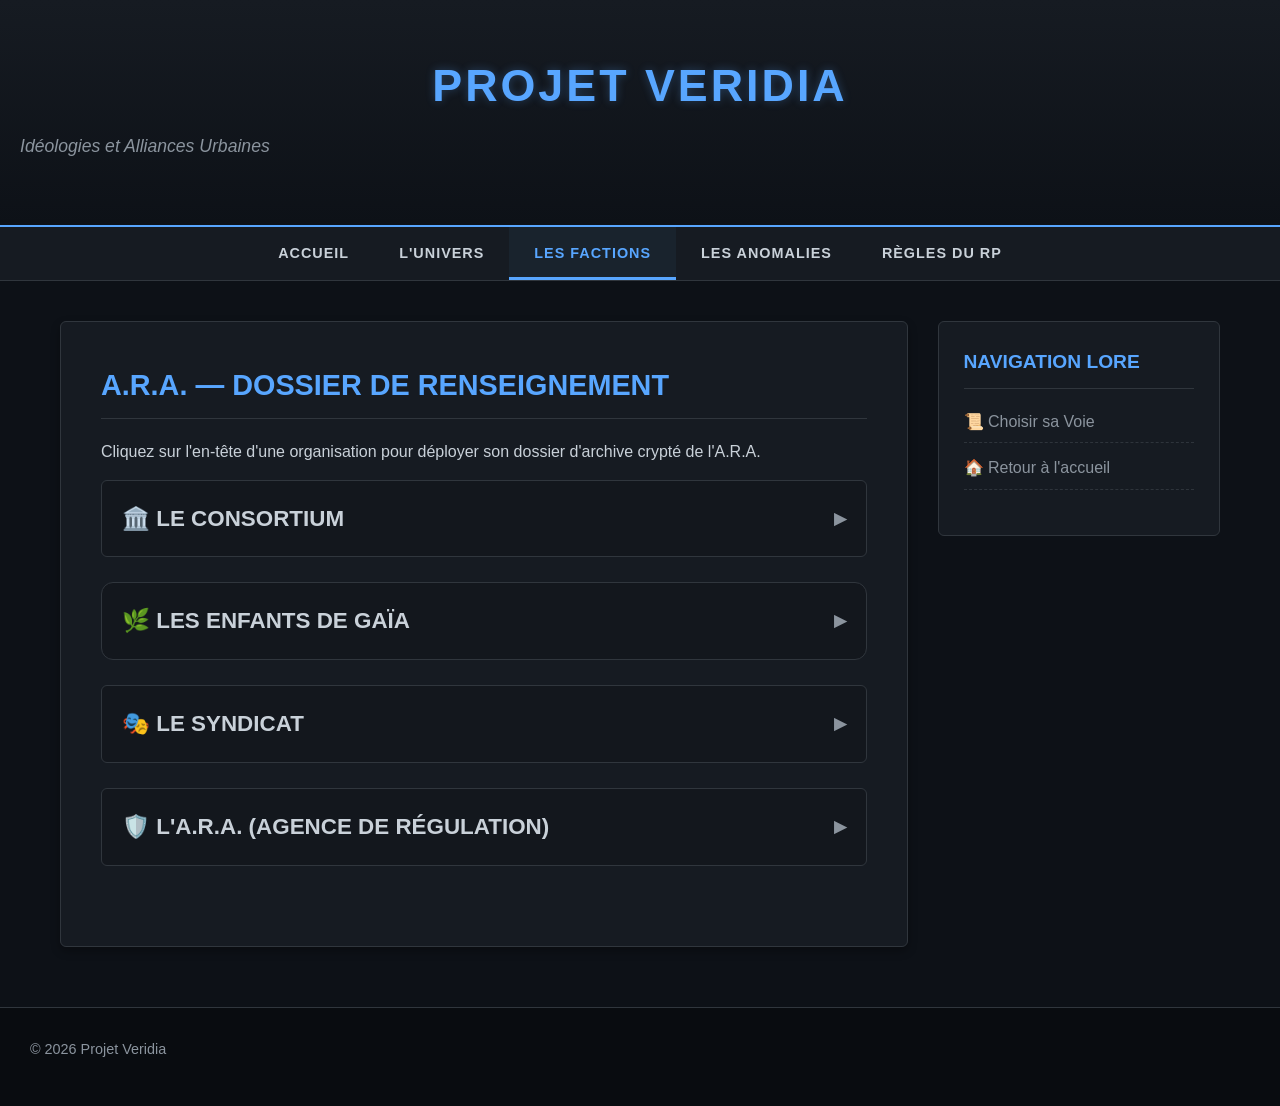
==== factions.html @ 171f5bc9 "Add files via upload" ====
<!DOCTYPE html>
<html lang="fr">
<head>
    <meta charset="UTF-8">
    <meta name="viewport" content="width=device-width, initial-scale=1.0">
    <title>Projet Veridia - Les Factions</title>
    <link rel="stylesheet" href="style.css">
    <style>
        /* --- Styles spécifiques pour les Volets Pliants (Accordéons) --- */
        .faction-accordion {
            margin-bottom: 25px;
            border: 1px solid var(--border-color);
            border-radius: 6px;
            overflow: hidden;
            background-color: rgba(0, 0, 0, 0.15);
            transition: border-color 0.3s ease, box-shadow 0.3s ease;
        }

        /* Façade / Partie visible avant clic */
        .faction-accordion summary {
            padding: 20px;
            font-size: 1.4rem;
            font-weight: bold;
            cursor: pointer;
            list-style: none; /* Cache la flèche par défaut de Windows/Chrome */
            display: flex;
            justify-content: space-between;
            align-items: center;
            user-select: none;
            transition: background-color 0.3s ease;
        }
        
        /* Flèche moderne personnalisée qui va tourner */
        .faction-accordion summary::after {
            content: '▶';
            font-size: 1rem;
            transition: transform 0.3s ease;
            color: var(--text-dim);
        }

        /* Comportement quand le volet est OUVERT */
        .faction-accordion[open] {
            border-color: var(--accent-blue);
        }
        .faction-accordion[open] summary::after {
            transform: rotate(90deg); /* La flèche tourne à 90 degrés */
            color: var(--accent-blue);
        }

        /* Contenu masqué qui se dévoile */
        .faction-content {
            padding: 25px;
            border-top: 1px solid var(--border-color);
            animation: fadeIn 0.4s ease-out;
        }

        @keyframes fadeIn {
            from { opacity: 0; transform: translateY(-5px); }
            to { opacity: 1; transform: translateY(0); }
        }

        /* --- Identités visuelles uniques pour chaque bloc --- */
        
        /* 1. Le Consortium (Style Électrique / Technologique) */
        .consortium-bloc[open] {
            border-color: #58a6ff;
            box-shadow: 0 0 15px rgba(88, 166, 255, 0.15);
        }
        .consortium-bloc summary:hover { background-color: rgba(88, 166, 255, 0.05); }

        /* 2. Les Enfants de Gaïa (Style Organique / Fluide) */
        .gaia-bloc { border-radius: 12px; } /* Angles plus doux */
        .gaia-bloc[open] {
            border-color: #2ea043;
            box-shadow: 0 0 15px rgba(46, 160, 67, 0.15);
        }
        .gaia-bloc summary:hover { background-color: rgba(46, 160, 67, 0.05); }
        .gaia-bloc[open] summary::after { color: #2ea043; }

        /* 3. Le Syndicat (Style Ombre / Tiroir) */
        .syndicat-bloc[open] {
            border-color: #ab7df6;
            box-shadow: 0 0 15px rgba(171, 125, 246, 0.15);
        }
        .syndicat-bloc summary:hover { background-color: rgba(171, 125, 246, 0.05); }
        .syndicat-bloc[open] summary::after { color: #ab7df6; }

        /* 4. L'A.R.A (Style Institutionnel / Neutre) */
        .ara-bloc[open] {
            border-color: #ffffff;
            box-shadow: 0 0 15px rgba(255, 255, 255, 0.1);
        }
        .ara-bloc summary:hover { background-color: rgba(255, 255, 255, 0.05); }
        .ara-bloc[open] summary::after { color: #ffffff; }

        /* Style des tableaux de statistiques */
        .lore-table {
            width: 100%;
            border-collapse: collapse;
            margin: 20px 0;
            background-color: rgba(0, 0, 0, 0.2);
        }
        .lore-table th, .lore-table td {
            padding: 10px 15px;
            border: 1px solid var(--border-color);
            text-align: left;
        }
        .lore-table th {
            background-color: rgba(255, 255, 255, 0.05);
        }

        /* Blocs de code classification */
        .classification-box {
            background-color: #0d1117;
            padding: 15px;
            border-left: 3px solid #ff7b72;
            font-family: monospace;
            margin-bottom: 20px;
            font-size: 0.9rem;
        }
    </style>
</head>
<body>
    <header>
        <h1>Projet Veridia</h1>
        <p>Idéologies et Alliances Urbaines</p>
    </header>

    <nav>
        <a href="index.html">Accueil</a>
        <a href="univers.html">L'Univers</a>
        <a href="factions.html" class="active">Les Factions</a>
        <a href="magie.html">Les Anomalies</a>
        <a href="regles.html">Règles du RP</a>
    </nav>

    <div class="container">
        <main>
            <section>
                <h2>A.R.A. — DOSSIER DE RENSEIGNEMENT</h2>
                <p>Cliquez sur l'en-tête d'une organisation pour déployer son dossier d'archive crypté de l'A.R.A.</p>
                
                <!-- ================= 🏛️ LE CONSORTIUM ================= -->
                <details class="faction-accordion consortium-bloc">
                    <summary>🏛️ LE CONSORTIUM</summary>
                    <div class="faction-content">
                        <div class="classification-box">
                            NIVEAU DE CLASSIFICATION : OMEGA<br><br>
                            ACCÈS RÉSERVÉ AU PERSONNEL AUTORISÉ<br>
                            Toute diffusion non autorisée est passible de poursuites.
                        </div>

                        <blockquote>
                            <strong>Désignation officielle :</strong> Consortium Technomajustique de Veridia<br>
                            <strong>Classification A.R.A. :</strong> Faction Institutionnelle<br>
                            <strong>Statut :</strong> Légal<br>
                            <strong>Niveau de menace :</strong> 🟠 Important<br>
                            <strong>Influence :</strong> ★★★★★
                        </blockquote>

                        <h3>📖 Présentation</h3>
                        <p>Le Consortium est la plus ancienne et la plus puissante organisation de Veridia. Bien avant la Grande Manifestation, plusieurs grandes entreprises, laboratoires privés, institutions financières et familles influentes étudiaient déjà les Anomalies dans le plus grand secret.</p>
                        <p>Lorsque les Flux se sont propagés à travers le monde, le Consortium n'a pas été surpris. Il était préparé. Aujourd'hui, il contrôle une grande partie des infrastructures technomagiques de la ville, finance la recherche sur les Anomalies et entretient des liens étroits avec l'A.R.A., les autorités municipales et de nombreuses entreprises privées.</p>
                        <p>Officiellement, son objectif est simple : <strong>« Comprendre. Réguler. Préserver. »</strong> Ses détracteurs affirment cependant qu'il cherche avant tout à monopoliser les connaissances liées aux Anomalies afin de conserver son influence économique et politique.</p>

                        <h3>🎯 Objectifs</h3>
                        <ul>
                            <li>Étudier les Anomalies.</li>
                            <li>Développer les technologies liées au mana.</li>
                            <li>Contrôler la prolifération des Éveillés.</li>
                            <li>Préserver l'ordre public.</li>
                            <li>Limiter les catastrophes liées aux Flux.</li>
                            <li>Breveter les découvertes scientifiques majeures.</li>
                        </ul>

                        <h3>⚖️ Position Officielle</h3>
                        <p>Le Consortium considère que les Anomalies représentent un progrès... à condition qu'elles soient encadrées. Selon lui : <em>« Une Anomalie sans contrôle est une catastrophe en attente. »</em> Ses membres estiment que la magie ne doit jamais échapper aux lois, aux institutions et aux progrès scientifiques.</p>

                        <h3>👥 Profils Recherchés</h3>
                        <p>🔬 Chercheurs | 🧪 Scientifiques | 💻 Ingénieurs | ⚖️ Juristes | 🏦 Dirigeants | 🛰️ Analystes | 🛡️ Agents de sécurité | 👨‍⚕️ Médecins. Toute personne possédant une expertise utile peut espérer intégrer ses rangs.</p>

                        <h3>🎖️ Privilèges RP</h3>
                        <ul>
                            <li>📚 Accès au <strong>Bestiaire Officiel de l'A.R.A.</strong></li>
                            <li>📂 Consultation de dossiers scientifiques confidentiels.</li>
                            <li>🧪 Participation à des recherches sur les Anomalies.</li>
                            <li>🏢 Accès à certains laboratoires et bâtiments sécurisés.</li>
                            <li>🛰️ Priorité sur certaines missions d'investigation.</li>
                            <li>💰 Accès facilité aux financements et aux équipements technologiques.</li>
                            <li>📖 Possibilité d'obtenir des informations inédites lors des intrigues officielles.</li>
                        </ul>

                        <h3>📍 Position Politique</h3>
                        <p>Le Consortium entretient des relations officielles avec les autorités de Veridia. Sans gouverner directement la ville, il exerce une influence considérable sur les décisions scientifiques, la sécurité, le financement de l'A.R.A. et les infrastructures de la ville. Son pouvoir est souvent qualifié de <strong>discret, mais omniprésent</strong>.</p>

                        <h3>⚠️ Relations avec les autres factions</h3>
                        <p><strong>🌿 Enfants de Gaïa :</strong> Le Consortium considère leurs actions comme irresponsables et dangereuses. Les sabotages écologistes et les libérations de créatures sont considérés comme des actes terroristes.</p>
                        <p><strong>🎭 Syndicat :</strong> Tolérance zéro. Le Consortium collabore régulièrement avec l'A.R.A. afin de démanteler les réseaux clandestins alimentant le marché noir.</p>

                        <h3>📝 Évaluation de l'A.R.A.</h3>
                        <p>Le Consortium demeure un partenaire essentiel pour la stabilité de Veridia. Toutefois, sa concentration de ressources, son influence politique et le secret entourant certains de ses programmes de recherche justifient une surveillance permanente. <strong>Statut actuel : Coopération active... sous observation.</strong></p>

                        <h3>📊 PROFIL STRATÉGIQUE</h3>
                        <table class="lore-table">
                            <thead>
                                <tr><th>Élément</th><th>Évaluation</th></tr>
                            </thead>
                            <tbody>
                                <tr><td>🏛️ Influence politique</td><td>★★★★★</td></tr>
                                <tr><td>💰 Ressources financières</td><td>★★★★★</td></tr>
                                <tr><td>🔬 Connaissances sur les Anomalies</td><td>★★★★★</td></tr>
                                <tr><td>⚔️ Puissance militaire</td><td>★★★★☆</td></tr>
                                <tr><td>🕵️ Réseau d'information</td><td>★★★★☆</td></tr>
                                <tr><td>🤝 Popularité auprès des civils</td><td>★★☆☆☆</td></tr>
                                <tr><td>⚖️ Légalité</td><td>100 %</td></tr>
                                <tr><td>☣️ Tolérance aux Éveillés instables</td><td>Faible</td></tr>
                            </tbody>
                        </table>
                    </div>
                </details>

                <!-- ================= 🌿 LES ENFANTS DE GAÏA ================= -->
                <details class="faction-accordion gaia-bloc">
                    <summary>🌿 LES ENFANTS DE GAÏA</summary>
                    <div class="faction-content">
                        <div class="classification-box" style="border-left-color: #2ea043;">
                            NIVEAU DE CLASSIFICATION : SIGMA<br><br>
                            DIFFUSION RESTREINTE<br>
                            Toute tentative de contact avec cette organisation doit être signalée à l'A.R.A.
                        </div>

                        <blockquote>
                            <strong>Désignation officielle :</strong> Mouvement Évolutionniste des Enfants de Gaïa<br>
                            <strong>Classification A.R.A. :</strong> Organisation Éco-Radicale<br>
                            <strong>Statut :</strong> Illégal<br>
                            <strong>Niveau de menace :</strong> 🔴 Élevé<br>
                            <strong>Influence :</strong> ★★★☆☆
                        </blockquote>

                        <h3>📖 Présentation</h3>
                        <p>Nés dans les mois qui ont suivi la Grande Manifestation, les Enfants de Gaïa considèrent les Anomalies comme le plus grand tournant de l'histoire de l'humanité. Là où beaucoup voient un danger, eux voient une renaissance. Selon leur doctrine, les Flux ne sont ni une maladie, ni une catastrophe, mais le signe que la planète elle-même cherche à rétablir un équilibre rompu depuis longtemps.</p>
                        <p>À leurs yeux, les gratte-ciel, les industries, les mégacorporations et les infrastructures technomagiques ne sont que les vestiges d'une civilisation incapable d'accepter son évolution. Leur objectif n'est pas simplement de protéger la nature : ils souhaitent réconcilier l'humanité avec elle... quitte à faire disparaître tout ce qui s'y oppose.</p>

                        <h3>🎯 Objectifs</h3>
                        <ul>
                            <li>Favoriser l'évolution naturelle des Éveillés.</li>
                            <li>Étudier les mutations provoquées par les Flux.</li>
                            <li>Préserver les zones sauvages contaminées par les Anomalies.</li>
                            <li>Détruire les infrastructures considérées comme nuisibles.</li>
                            <li>Libérer les créatures capturées pour des expériences.</li>
                            <li>Empêcher le Consortium de monopoliser les Anomalies.</li>
                        </ul>

                        <h3>🌱 Doctrine</h3>
                        <p>Les Enfants de Gaïa considèrent que l'humanité traverse une métamorphose. Selon eux : <em>« Nous ne sommes pas victimes des Anomalies. Nous sommes leur avenir. »</em> Ils refusent de considérer les mutations comme des maladies. Au contraire, chaque transformation est perçue comme une nouvelle étape de l'évolution. Les traitements destinés à ralentir la Corruption sont dénoncés comme une tentative d'étouffer ce changement.</p>

                        <h3>👥 Profils Recherchés</h3>
                        <p>🌿 Éveillés en quête de réponses | 🧬 Biologistes | 🌱 Botanistes | 🏹 Survivants | 🐺 Protecteurs de la faune | 🧘 Mystiques | 🏕 Explorateurs. Toute personne rejetant le contrôle du Consortium peut être acceptée.</p>

                        <h3>🎖️ Privilèges RP</h3>
                        <ul>
                            <li>🌳 Accès aux Sanctuaires de Gaïa.</li>
                            <li>📖 Accès au <strong>Bestiaire des Espèces Mutées</strong>.</li>
                            <li>🧬 Connaissances avancées sur les mutations biologiques.</li>
                            <li>🍄 Récolte de ressources naturelles rares.</li>
                            <li>🌿 Possibilité de créer ou restaurer des refuges en pleine nature.</li>
                            <li>🐾 Relations privilégiées avec certaines créatures intelligentes.</li>
                            <li>🗺 Accès à des zones sauvages interdites au public.</li>
                        </ul>

                        <h3>📍 Position Politique</h3>
                        <p>Les Enfants de Gaïa rejettent toute autorité centralisée. Ils ne reconnaissent ni la légitimité du Consortium, ni celle des institutions publiques. Le mouvement fonctionne en communautés autonomes, reliées entre elles par des guides spirituels. Leur influence est particulièrement forte dans les secteurs abandonnés de Veridia, là où la nature a repris ses droits.</p>

                        <h3>⚠️ Relations avec les autres factions</h3>
                        <p><strong>🏛️ Consortium :</strong> Les Enfants de Gaïa accusent le Consortium d'emprisonner l'évolution derrière des laboratoires et des brevets. Ils sabotent régulièrement ses installations.</p>
                        <p><strong>🎭 Syndicat :</strong> Relations instables. Si des collaborations ponctuelles ont lieu pour obtenir des ressources, beaucoup considèrent que le marché noir exploite les Anomalies au lieu de les comprendre. L'alliance reste temporaire.</p>

                        <h3>📝 Évaluation de l'A.R.A.</h3>
                        <p>Les Enfants de Gaïa représentent une menace idéologique grandissante. Leur parfaite connaissance des zones contaminées et leur proximité avec les créatures mutées compliquent les opérations de terrain. Les éléments les plus radicaux n'hésitent pas à recourir à la violence pour accélérer la « Seconde Évolution ». <strong>Statut actuel : Organisation clandestine à surveiller.</strong></p>

                        <h3>📊 PROFIL STRATÉGIQUE</h3>
                        <table class="lore-table">
                            <thead>
                                <tr><th>Élément</th><th>Évaluation</th></tr>
                            </thead>
                            <tbody>
                                <tr><td>🌿 Influence écologique</td><td>★★★★★</td></tr>
                                <tr><td>🧬 Connaissances des mutations</td><td>★★★★★</td></tr>
                                <tr><td>🐾 Relations avec les créatures</td><td>★★★★☆</td></tr>
                                <tr><td>⚔️ Capacité militaire</td><td>★★★☆☆</td></tr>
                                <tr><td>🕵️ Discrétion</td><td>★★★★☆</td></tr>
                                <tr><td>💰 Ressources financières</td><td>★★☆☆☆</td></tr>
                                <tr><td>🤝 Popularité auprès des Éveillés</td><td>★★★★☆</td></tr>
                                <tr><td>🤝 Popularité auprès des civils</td><td>★★☆☆☆</td></tr>
                                <tr><td>⚖️ Légalité</td><td>0 %</td></tr>
                                <tr><td>☣️ Tolérance à la Corruption</td><td>Très élevée</td></tr>
                            </tbody>
                        </table>
                    </div>
                </details>

                <!-- ================= 🎭 LE SYNDICAT ================= -->
                <details class="faction-accordion syndicat-bloc">
                    <summary>🎭 LE SYNDICAT</summary>
                    <div class="faction-content">
                        <div class="classification-box" style="border-left-color: #ab7df6;">
                            NIVEAU DE CLASSIFICATION : OMEGA<br><br>
                            ACCÈS STRICTEMENT RÉSERVÉ<br>
                            Toute infiltration doit être approuvée par la Direction des Opérations Spéciales.
                        </div>

                        <blockquote>
                            <strong>Désignation officielle :</strong> Réseau Clandestin du Syndicat<br>
                            <strong>Classification A.R.A. :</strong> Organisation Criminelle Structurée<br>
                            <strong>Statut :</strong> Illégal<br>
                            <strong>Niveau de menace :</strong> 🔴 Critique<br>
                            <strong>Influence :</strong> ★★★★★
                        </blockquote>

                        <h3>📖 Présentation</h3>
                        <p>Le Syndicat n'existait pas avant la Grande Manifestation. Il est né du chaos. Alors que les institutions peinaient à comprendre les Anomalies, d'autres ont compris une chose bien plus simple : <strong>Chaque crise crée un marché.</strong></p>
                        <p>Aujourd'hui, le Syndicat est devenu le plus vaste réseau criminel de Veridia. Il ne possède ni capitale, ni quartier général officiel, ni dirigeant publiquement identifié. À la place, il s'appuie sur une multitude d'intermédiaires, de cellules indépendantes et d'entreprises de façade. Pour un prix suffisant, le Syndicat peut obtenir presque n'importe quoi : une information, une arme, une fausse identité, ou la disparition d'un problème.</p>

                        <h3>🎯 Objectifs</h3>
                        <ul>
                            <li>Développer le marché noir des Anomalies.</li>
                            <li>Accroître son influence dans tous les quartiers de Veridia.</li>
                            <li>Exploiter les conflits entre les autres factions.</li>
                            <li>Contrôler les réseaux clandestins de la ville.</li>
                            <li>Accumuler richesse, influence et informations.</li>
                            <li>Préserver l'équilibre... tant que celui-ci reste rentable.</li>
                        </ul>

                        <h3>💰 Doctrine</h3>
                        <p>Le Syndicat ne croit ni au progrès scientifique ni à l'évolution de l'humanité. Il croit au pouvoir de la négociation. Selon ses membres : <em>« Les idéaux ne paient pas les factures. Les crédits, si. »</em> La loyauté n'est jamais acquise, elle se négocie. Le Syndicat préfère acheter un ennemi plutôt que le combattre. Si cela écloue, il trouvera quelqu'un d'autre pour s'en charger.</p>

                        <h3>👥 Profils Recherchés</h3>
                        <p>🕶 Informateurs | 💻 Hackers | 🎯 Mercenaires | 🗝 Cambrioleurs | ⚖ Fonctionnaires corrompus | 💼 Avocats | 🚚 Contrebandiers | 🧪 Scientifiques renégats | 🎭 Escrocs. Les résultats comptent davantage que le passé.</p>

                        <h3>🎖️ Privilèges RP</h3>
                        <ul>
                            <li>🕸 Accès au <strong>Grid</strong>, le principal réseau clandestin de Veridia.</li>
                            <li>📦 Achat et vente d'artefacts au marché noir.</li>
                            <li>🪪 Fabrication de fausses identités et de faux documents.</li>
                            <li>🕵 Réseau d'informateurs dans la plupart des districts.</li>
                            <li>💰 Contrats exclusifs de récupération, d'espionnage et de sabotage.</li>
                            <li>🚪 Accès à des établissements clandestins, planques et tunnels oubliés.</li>
                            <li>🤝 Possibilité de négocier avec pratiquement toutes les factions... au juste prix.</li>
                        </ul>

                        <h3>📍 Position Politique</h3>
                        <p>Officiellement, le Syndicat n'existe pas. Officieusement... il est partout. Il infiltre les administrations, les entreprises et certains services publics. L'A.R.A. estime que plusieurs personnalités influentes de Veridia entretiennent des liens financiers opaques avec eux, bien qu'aucune preuve suffisante n'ait encore permis de les poursuivre juridiquement.</p>

                        <h3>⚠️ Relations avec les autres factions</h3>
                        <p><strong>🏛️ Consortium :</strong> Le Consortium représente à la fois un client potentiel et un obstacle. Le Syndicat vole leurs données industrielles et détourne leurs cargaisons technomagiques, mais des accords secrets voient parfois le jour lorsque les intérêts convergent.</p>
                        <p><strong>🌿 Enfants de Gaïa :</strong> Des partenaires imprévisibles. Le Syndicat leur fournit du matériel en échange de ressources rares ou d'artefacts issus des zones contaminées. Le profit passe avant les convictions.</p>

                        <h3>📝 Évaluation de l'A.R.A.</h3>
                        <p>Le Syndicat constitue l'une des plus grandes menaces pour la stabilité de Veridia. Il prospère en exploitant les failles du système, en alimentant les conflits et en transformant chaque crise en opportunité financière. <strong>Statut actuel : Priorité absolue des services de renseignement.</strong></p>

                        <h3>📊 PROFIL STRATÉGIQUE</h3>
                        <table class="lore-table">
                            <thead>
                                <tr><th>Élément</th><th>Évaluation</th></tr>
                            </thead>
                            <tbody>
                                <tr><td>💰 Ressources financières</td><td>★★★★★</td></tr>
                                <tr><td>🕵 Réseau d'information</td><td>★★★★★</td></tr>
                                <tr><td>🎭 Infiltration</td><td>★★★★★</td></tr>
                                <tr><td>⚔️ Capacité militaire</td><td>★★★☆☆</td></tr>
                                <tr><td>📦 Contrôle du marché noir</td><td>★★★★★</td></tr>
                                <tr><td>🔬 Connaissances des Anomalies</td><td>★★★☆☆</td></tr>
                                <tr><td>🤝 Popularité auprès des civils</td><td>★★★☆☆</td></tr>
                                <tr><td>⚖️ Légalité</td><td>0 %</td></tr>
                                <tr><td>☣️ Tolérance aux Éveillés</td><td>Opportuniste</td></tr>
                                <tr><td>🎲 Fiabilité</td><td>Inconnue</td></tr>
                            </tbody>
                        </table>
                    </div>
                </details>

                <!-- ================= 🛡️ L'A.R.A. ================= -->
                <details class="faction-accordion ara-bloc">
                    <summary>🛡️ L'A.R.A. (AGENCE DE RÉGULATION)</summary>
                    <div class="faction-content">
                        <div class="classification-box" style="border-left-color: #ffffff;">
                            AGENCE DE RÉGULATION DES ANOMALIES<br><br>
                            DOCUMENT DESTINÉ AUX CITOYENS DE VERIDIA<br>
                            Version 5.3 — Mise à jour après la Grande Manifestation
                        </div>

                        <h3>🛡️ Qui sommes-nous ?</h3>
                        <p>L'<strong>Agence de Régulation des Anomalies (A.R.A.)</strong> est un organisme public chargé d'assurer la protection des citoyens face aux phénomènes liés aux Anomalies. Créée juste après la Grande Manifestation, l'A.R.A. coordonne les secours, la recherche scientifique, les interventions de terrain et la gestion des crises sur l'ensemble de Veridia.</p>
                        <p>Notre priorité est simple : <strong>« Protéger la population. Comprendre les Anomalies. Préserver l'équilibre. »</strong></p>

                        <h3>🎯 Nos Missions</h3>
                        <p>🚨 Sécuriser les incidents liés aux Anomalies | 🧬 Étudier les nouveaux phénomènes | 🏥 Porter assistance aux Éveillés | 📚 Classifier les créatures et artefacts | 🏙️ Protéger les infrastructures | 👥 Informer les citoyens | ⚖️ Faire respecter la législation.</p>

                        <h3>🏢 Nos Divisions</h3>
                        <ul>
                            <li><strong>🚓 Division d'Intervention :</strong> Première unité déployée. Sécurise les lieux, évacue les civils et neutralise les menaces immédiates.</li>
                            <li><strong>🔬 Division Scientifique :</strong> Responsable de l'étude des Anomalies et du développement des technologies de confinement.</li>
                            <li><strong>📑 Division Administrative :</strong> Gère l'enregistrement des Éveillés, les autorisations et les enquêtes internes.</li>
                            <li><strong>🛰️ Division du Renseignement :</strong> Collecte et analyse les informations concernant les activités anormales menaçant la ville.</li>
                            <li><strong>🚑 Division Médicale :</strong> Prend en charge les victimes et étudie les effets de la Corruption.</li>
                        </ul>

                        <h3>👥 Profils Recherchés</h3>
                        <p>🛡️ Agents de terrain | 🔬 Chercheurs | 🧪 Analystes | 💻 Informaticiens | ⚕️ Médecins | 🚑 Secouristes | ⚖️ Juristes | 📡 Opérateurs. L'engagement envers la sécurité publique est la seule exigence commune.</p>

                        <h3>🎖️ Avantages</h3>
                        <ul>
                            <li>📂 Accès aux bases de données officielles et au Bestiaire complet.</li>
                            <li>🗂️ Consultation des dossiers publics sur les Anomalies.</li>
                            <li>🚔 Priorité sur les interventions officielles.</li>
                            <li>🏥 Soins et assistance médicale spécialisés.</li>
                            <li>🧪 Accès aux laboratoires de recherche municipaux.</li>
                            <li>🏢 Accès à la majorité des infrastructures gouvernementales.</li>
                            <li>💰 Salaire versé par la municipalité de Veridia.</li>
                        </ul>

                        <h3>📍 Position Institutionnelle</h3>
                        <p>L'A.R.A. est une agence indépendante placée sous l'autorité de la municipalité de Veridia. Elle collabore avec les services d'urgence, la justice et des institutions privées lorsque l'intérêt public l'exige pour assurer la sécurité de tous, sans distinction d'affiliation.</p>

                        <h3>🤝 Relations Institutionnelles</h3>
                        <p><strong>🏛️ Consortium :</strong> Partenaire scientifique et technologique fournissant une assistance technique régulière, bien que l'A.R.A. conserve son indépendance opérationnelle.</p>
                        <p><strong>🌿 Enfants de Gaïa :</strong> Actions considérées comme illégales. Le dialogue est privilégié, mais les forces de l'ordre interviennent dès que la sécurité civile est menacée.</p>
                        <p><strong>🎭 Syndicat :</strong> Organisation criminelle recherchée. Toute activité suspecte doit être signalée immédiatement.</p>

                        <h3>📝 Message aux Citoyens</h3>
                        <p>Les Anomalies font désormais partie du quotidien. La peur est naturelle, mais la désinformation est dangereuse. En cas de phénomène anormal : Éloignez-vous, contactez l'A.R.A., n'intervenez jamais seul et si vous manifestez des signes d'Éveil, présentez-vous volontairement dans un centre d'accueil.</p>

                        <h3>📊 INDICATEURS OFFICIELS</h3>
                        <table class="lore-table">
                            <thead>
                                <tr><th>Domaine</th><th>Évaluation</th></tr>
                            </thead>
                            <tbody>
                                <tr><td>🛡️ Protection des civils</td><td>★★★★★</td></tr>
                                <tr><td>🔬 Recherche scientifique</td><td>★★★★☆</td></tr>
                                <tr><td>🚨 Capacité d'intervention</td><td>★★★★★</td></tr>
                                <tr><td>📡 Réseau de surveillance</td><td>★★★★★</td></tr>
                                <tr><td>🏛️ Autorité légale</td><td>★★★★★</td></tr>
                                <tr><td>🤝 Confiance du public</td><td>★★★★☆</td></tr>
                                <tr><td>🧬 Connaissances des Anomalies</td><td>★★★★☆</td></tr>
                                <tr><td>⚖️ Neutralité institutionnelle</td><td>★★★★★ <em>(auto-évaluation)</em></td></tr>
                            </tbody>
                        </table>
                        <p style="text-align: center; font-style: italic; margin-top: 15px; color: var(--accent-blue);">
                            "Chaque Anomalie comprise est une catastrophe évitée. Chaque citoyen protégé est une victoire."
                        </p>
                    </div>
                </details>

            </section>
        </main>
        <aside>
            <h2>Navigation Lore</h2>
            <ul class="sidebar-links">
                <li><a href="guide.html">📜 Choisir sa Voie</a></li>
                <li><a href="index.html">🏠 Retour à l'accueil</a></li>
            </ul>
        </aside>
    </div>
    <footer><p>&copy; 2026 Projet Veridia</p></footer>
</body>
</html>
---- style.css ----
/* --- Reset & Variables --- */
* {
    margin: 0;
    padding: 0;
    box-sizing: border-box;
}
:root {
    --bg-color: #0d1117; /* Fond sombre moderne / tech */
    --panel-bg: #161b22; /* Panneaux gris bleutés */
    --accent-blue: #58a6ff; /* Bleu électrique (Tech/Magie moderne) */
    --accent-neon: #79c0ff;
    --text-color: #c9d1d9;
    --text-dim: #8b949e;
    --border-color: #30363d;
}

body {
    font-family: -apple-system, BlinkMacSystemFont, "Segoe UI", Helvetica, Arial, sans-serif;
    background-color: var(--bg-color);
    color: var(--text-color);
    line-height: 1.6;
    background-image: radial-gradient(circle, rgba(22,27,34,0) 0%, rgba(13,17,23,1) 80%);
}

header {
    text-align: center;
    padding: 50px 20px;
    border-bottom: 2px solid var(--accent-blue);
    background: linear-gradient(to bottom, #161b22, #0d1117);
    box-shadow: 0 5px 15px rgba(0,0,0,0.5);
}

header h1 {
    font-size: 2.8rem;
    color: var(--accent-blue);
    text-transform: uppercase;
    letter-spacing: 3px;
    text-shadow: 0 0 10px rgba(88, 166, 255, 0.3);
    margin-bottom: 10px;
}

header p {
    font-style: italic;
    color: var(--text-dim);
    font-size: 1.1rem;
}

nav {
    display: flex;
    justify-content: center;
    background-color: var(--panel-bg);
    border-bottom: 1px solid var(--border-color);
    position: sticky;
    top: 0;
    z-index: 100;
}

nav a {
    color: var(--text-color);
    padding: 15px 25px;
    text-decoration: none;
    font-weight: bold;
    text-transform: uppercase;
    font-size: 0.9rem;
    letter-spacing: 1px;
    transition: all 0.3s ease;
}

nav a:hover, nav a.active {
    color: var(--accent-blue);
    background-color: rgba(88, 166, 255, 0.05);
    box-shadow: inset 0 -3px 0 var(--accent-blue);
}

.container {
    max-width: 1200px;
    margin: 40px auto;
    padding: 0 20px;
    display: grid;
    grid-template-columns: 3fr 1fr;
    gap: 30px;
}

main {
    background-color: var(--panel-bg);
    padding: 40px;
    border: 1px solid var(--border-color);
    border-radius: 6px;
    box-shadow: 0 4px 10px rgba(0,0,0,0.3);
}

section {
    margin-bottom: 40px;
}

h2 {
    color: var(--accent-blue);
    font-size: 1.8rem;
    border-bottom: 1px solid var(--border-color);
    padding-bottom: 10px;
    margin-bottom: 20px;
    text-transform: uppercase;
}

h3 {
    color: var(--accent-neon);
    margin: 20px 0 10px 0;
}

p {
    margin-bottom: 15px;
    text-align: justify;
}

ul {
    margin-left: 20px;
    margin-bottom: 20px;
}

li {
    margin-bottom: 8px;
}

aside {
    background-color: var(--panel-bg);
    padding: 25px;
    border: 1px solid var(--border-color);
    border-radius: 6px;
    height: fit-content;
}

aside h2 {
    font-size: 1.2rem;
}

.sidebar-links {
    list-style: none;
    margin-left: 0;
}

.sidebar-links li {
    margin-bottom: 12px;
    border-bottom: 1px dashed rgba(139, 148, 158, 0.2);
    padding-bottom: 8px;
}

.sidebar-links a {
    color: var(--text-dim);
    text-decoration: none;
    transition: color 0.2s;
}

.sidebar-links a:hover {
    color: var(--accent-blue);
}

footer {
    text-align: center;
    padding: 30px;
    margin-top: 60px;
    background-color: #090c10;
    border-top: 1px solid var(--border-color);
    color: var(--text-dim);
    font-size: 0.9rem;
}

@media (max-width: 768px) {
    .container {
        grid-template-columns: 1fr;
    }
    nav {
        flex-wrap: wrap;
    }
    nav a {
        padding: 10px 15px;
        font-size: 0.8rem;
    }
}
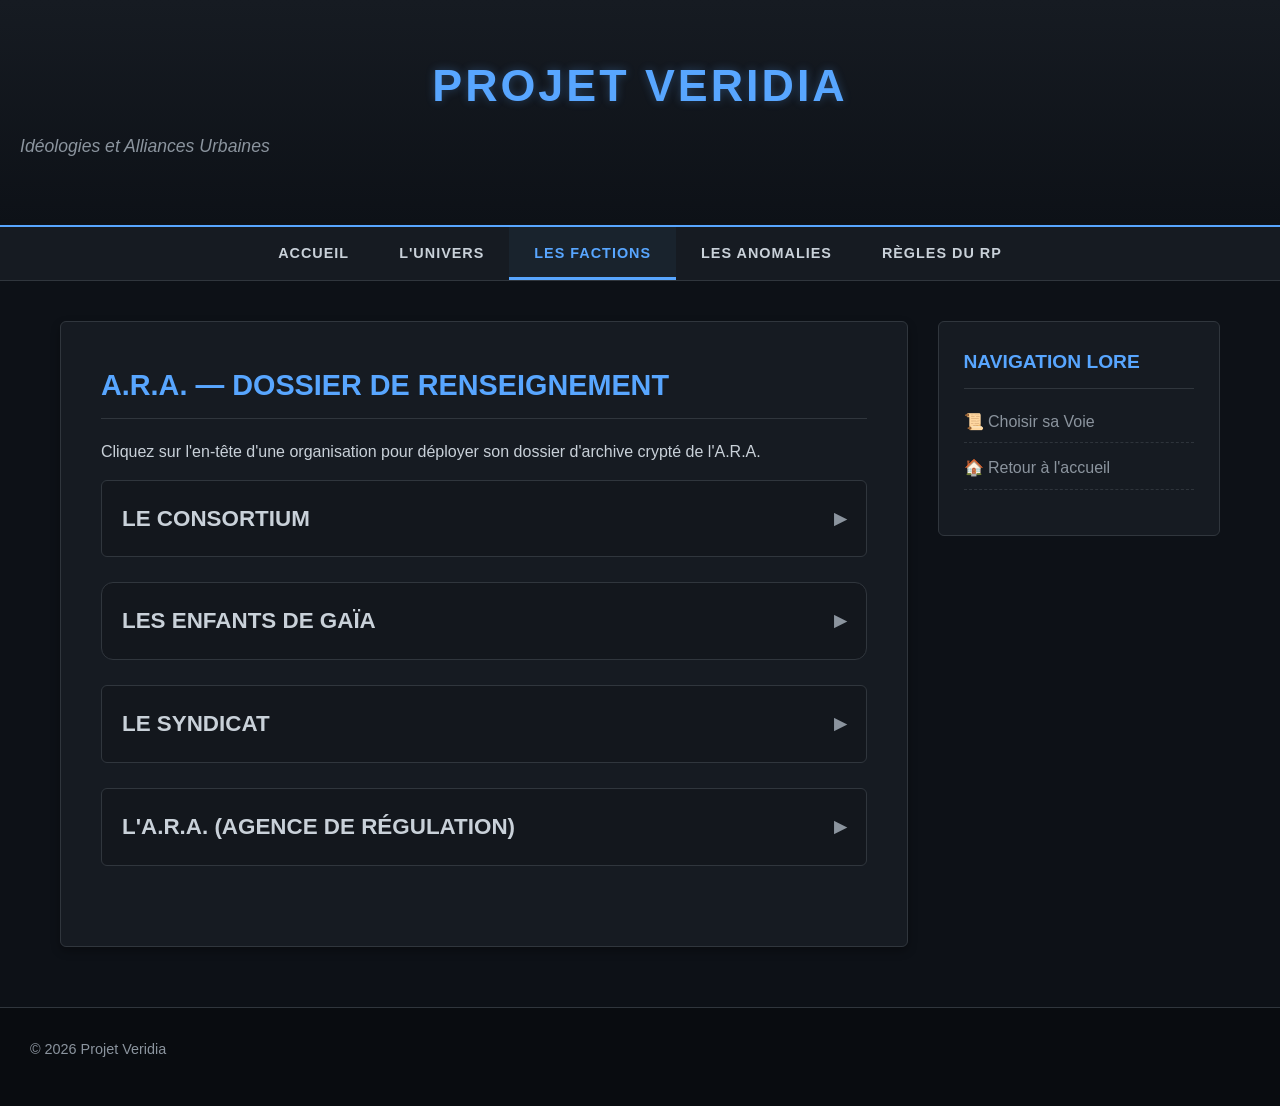
==== commit 6bf46054: "Update print statement from 'Hello' to 'Goodbye'" ====
--- a/factions.html
+++ b/factions.html
@@ -6,7 +6,7 @@
     <title>Projet Veridia - Les Factions</title>
     <link rel="stylesheet" href="style.css">
     <style>
-        /* --- Styles spécifiques pour les Volets Pliants (Accordéons) --- */
+        
         .faction-accordion {
             margin-bottom: 25px;
             border: 1px solid var(--border-color);
@@ -16,13 +16,12 @@
             transition: border-color 0.3s ease, box-shadow 0.3s ease;
         }
 
-        /* Façade / Partie visible avant clic */
         .faction-accordion summary {
             padding: 20px;
             font-size: 1.4rem;
             font-weight: bold;
             cursor: pointer;
-            list-style: none; /* Cache la flèche par défaut de Windows/Chrome */
+            list-style: none;
             display: flex;
             justify-content: space-between;
             align-items: center;
@@ -30,7 +29,7 @@
             transition: background-color 0.3s ease;
         }
         
-        /* Flèche moderne personnalisée qui va tourner */
+  
         .faction-accordion summary::after {
             content: '▶';
             font-size: 1rem;
@@ -38,16 +37,16 @@
             color: var(--text-dim);
         }
 
-        /* Comportement quand le volet est OUVERT */
+
         .faction-accordion[open] {
             border-color: var(--accent-blue);
         }
         .faction-accordion[open] summary::after {
-            transform: rotate(90deg); /* La flèche tourne à 90 degrés */
+            transform: rotate(90deg); 
             color: var(--accent-blue);
         }
 
-        /* Contenu masqué qui se dévoile */
+      
         .faction-content {
             padding: 25px;
             border-top: 1px solid var(--border-color);
@@ -59,17 +58,13 @@
             to { opacity: 1; transform: translateY(0); }
         }
 
-        /* --- Identités visuelles uniques pour chaque bloc --- */
-        
-        /* 1. Le Consortium (Style Électrique / Technologique) */
         .consortium-bloc[open] {
             border-color: #58a6ff;
             box-shadow: 0 0 15px rgba(88, 166, 255, 0.15);
         }
         .consortium-bloc summary:hover { background-color: rgba(88, 166, 255, 0.05); }
 
-        /* 2. Les Enfants de Gaïa (Style Organique / Fluide) */
-        .gaia-bloc { border-radius: 12px; } /* Angles plus doux */
+        .gaia-bloc { border-radius: 12px; }
         .gaia-bloc[open] {
             border-color: #2ea043;
             box-shadow: 0 0 15px rgba(46, 160, 67, 0.15);
@@ -77,7 +72,6 @@
         .gaia-bloc summary:hover { background-color: rgba(46, 160, 67, 0.05); }
         .gaia-bloc[open] summary::after { color: #2ea043; }
 
-        /* 3. Le Syndicat (Style Ombre / Tiroir) */
         .syndicat-bloc[open] {
             border-color: #ab7df6;
             box-shadow: 0 0 15px rgba(171, 125, 246, 0.15);
@@ -85,7 +79,6 @@
         .syndicat-bloc summary:hover { background-color: rgba(171, 125, 246, 0.05); }
         .syndicat-bloc[open] summary::after { color: #ab7df6; }
 
-        /* 4. L'A.R.A (Style Institutionnel / Neutre) */
         .ara-bloc[open] {
             border-color: #ffffff;
             box-shadow: 0 0 15px rgba(255, 255, 255, 0.1);
@@ -93,7 +86,6 @@
         .ara-bloc summary:hover { background-color: rgba(255, 255, 255, 0.05); }
         .ara-bloc[open] summary::after { color: #ffffff; }
 
-        /* Style des tableaux de statistiques */
         .lore-table {
             width: 100%;
             border-collapse: collapse;
@@ -109,7 +101,6 @@
             background-color: rgba(255, 255, 255, 0.05);
         }
 
-        /* Blocs de code classification */
         .classification-box {
             background-color: #0d1117;
             padding: 15px;
@@ -140,9 +131,8 @@
                 <h2>A.R.A. — DOSSIER DE RENSEIGNEMENT</h2>
                 <p>Cliquez sur l'en-tête d'une organisation pour déployer son dossier d'archive crypté de l'A.R.A.</p>
                 
-                <!-- ================= 🏛️ LE CONSORTIUM ================= -->
                 <details class="faction-accordion consortium-bloc">
-                    <summary>🏛️ LE CONSORTIUM</summary>
+                    <summary>LE CONSORTIUM</summary>
                     <div class="faction-content">
                         <div class="classification-box">
                             NIVEAU DE CLASSIFICATION : OMEGA<br><br>
@@ -158,12 +148,12 @@
                             <strong>Influence :</strong> ★★★★★
                         </blockquote>
 
-                        <h3>📖 Présentation</h3>
+                        <h3>Présentation</h3>
                         <p>Le Consortium est la plus ancienne et la plus puissante organisation de Veridia. Bien avant la Grande Manifestation, plusieurs grandes entreprises, laboratoires privés, institutions financières et familles influentes étudiaient déjà les Anomalies dans le plus grand secret.</p>
                         <p>Lorsque les Flux se sont propagés à travers le monde, le Consortium n'a pas été surpris. Il était préparé. Aujourd'hui, il contrôle une grande partie des infrastructures technomagiques de la ville, finance la recherche sur les Anomalies et entretient des liens étroits avec l'A.R.A., les autorités municipales et de nombreuses entreprises privées.</p>
                         <p>Officiellement, son objectif est simple : <strong>« Comprendre. Réguler. Préserver. »</strong> Ses détracteurs affirment cependant qu'il cherche avant tout à monopoliser les connaissances liées aux Anomalies afin de conserver son influence économique et politique.</p>
 
-                        <h3>🎯 Objectifs</h3>
+                        <h3>Objectifs</h3>
                         <ul>
                             <li>Étudier les Anomalies.</li>
                             <li>Développer les technologies liées au mana.</li>
@@ -173,13 +163,13 @@
                             <li>Breveter les découvertes scientifiques majeures.</li>
                         </ul>
 
-                        <h3>⚖️ Position Officielle</h3>
+                        <h3>Position Officielle</h3>
                         <p>Le Consortium considère que les Anomalies représentent un progrès... à condition qu'elles soient encadrées. Selon lui : <em>« Une Anomalie sans contrôle est une catastrophe en attente. »</em> Ses membres estiment que la magie ne doit jamais échapper aux lois, aux institutions et aux progrès scientifiques.</p>
 
-                        <h3>👥 Profils Recherchés</h3>
+                        <h3>Profils Recherchés</h3>
                         <p>🔬 Chercheurs | 🧪 Scientifiques | 💻 Ingénieurs | ⚖️ Juristes | 🏦 Dirigeants | 🛰️ Analystes | 🛡️ Agents de sécurité | 👨‍⚕️ Médecins. Toute personne possédant une expertise utile peut espérer intégrer ses rangs.</p>
 
-                        <h3>🎖️ Privilèges RP</h3>
+                        <h3>Privilèges RP</h3>
                         <ul>
                             <li>📚 Accès au <strong>Bestiaire Officiel de l'A.R.A.</strong></li>
                             <li>📂 Consultation de dossiers scientifiques confidentiels.</li>
@@ -190,17 +180,17 @@
                             <li>📖 Possibilité d'obtenir des informations inédites lors des intrigues officielles.</li>
                         </ul>
 
-                        <h3>📍 Position Politique</h3>
+                        <h3>Position Politique</h3>
                         <p>Le Consortium entretient des relations officielles avec les autorités de Veridia. Sans gouverner directement la ville, il exerce une influence considérable sur les décisions scientifiques, la sécurité, le financement de l'A.R.A. et les infrastructures de la ville. Son pouvoir est souvent qualifié de <strong>discret, mais omniprésent</strong>.</p>
 
-                        <h3>⚠️ Relations avec les autres factions</h3>
+                        <h3>Relations avec les autres factions</h3>
                         <p><strong>🌿 Enfants de Gaïa :</strong> Le Consortium considère leurs actions comme irresponsables et dangereuses. Les sabotages écologistes et les libérations de créatures sont considérés comme des actes terroristes.</p>
                         <p><strong>🎭 Syndicat :</strong> Tolérance zéro. Le Consortium collabore régulièrement avec l'A.R.A. afin de démanteler les réseaux clandestins alimentant le marché noir.</p>
 
-                        <h3>📝 Évaluation de l'A.R.A.</h3>
+                        <h3>Évaluation de l'A.R.A.</h3>
                         <p>Le Consortium demeure un partenaire essentiel pour la stabilité de Veridia. Toutefois, sa concentration de ressources, son influence politique et le secret entourant certains de ses programmes de recherche justifient une surveillance permanente. <strong>Statut actuel : Coopération active... sous observation.</strong></p>
 
-                        <h3>📊 PROFIL STRATÉGIQUE</h3>
+                        <h3>PROFIL STRATÉGIQUE</h3>
                         <table class="lore-table">
                             <thead>
                                 <tr><th>Élément</th><th>Évaluation</th></tr>
@@ -219,9 +209,8 @@
                     </div>
                 </details>
 
-                <!-- ================= 🌿 LES ENFANTS DE GAÏA ================= -->
                 <details class="faction-accordion gaia-bloc">
-                    <summary>🌿 LES ENFANTS DE GAÏA</summary>
+                    <summary>LES ENFANTS DE GAÏA</summary>
                     <div class="faction-content">
                         <div class="classification-box" style="border-left-color: #2ea043;">
                             NIVEAU DE CLASSIFICATION : SIGMA<br><br>
@@ -237,11 +226,11 @@
                             <strong>Influence :</strong> ★★★☆☆
                         </blockquote>
 
-                        <h3>📖 Présentation</h3>
+                        <h3>Présentation</h3>
                         <p>Nés dans les mois qui ont suivi la Grande Manifestation, les Enfants de Gaïa considèrent les Anomalies comme le plus grand tournant de l'histoire de l'humanité. Là où beaucoup voient un danger, eux voient une renaissance. Selon leur doctrine, les Flux ne sont ni une maladie, ni une catastrophe, mais le signe que la planète elle-même cherche à rétablir un équilibre rompu depuis longtemps.</p>
                         <p>À leurs yeux, les gratte-ciel, les industries, les mégacorporations et les infrastructures technomagiques ne sont que les vestiges d'une civilisation incapable d'accepter son évolution. Leur objectif n'est pas simplement de protéger la nature : ils souhaitent réconcilier l'humanité avec elle... quitte à faire disparaître tout ce qui s'y oppose.</p>
 
-                        <h3>🎯 Objectifs</h3>
+                        <h3>Objectifs</h3>
                         <ul>
                             <li>Favoriser l'évolution naturelle des Éveillés.</li>
                             <li>Étudier les mutations provoquées par les Flux.</li>
@@ -251,13 +240,13 @@
                             <li>Empêcher le Consortium de monopoliser les Anomalies.</li>
                         </ul>
 
-                        <h3>🌱 Doctrine</h3>
+                        <h3>Doctrine</h3>
                         <p>Les Enfants de Gaïa considèrent que l'humanité traverse une métamorphose. Selon eux : <em>« Nous ne sommes pas victimes des Anomalies. Nous sommes leur avenir. »</em> Ils refusent de considérer les mutations comme des maladies. Au contraire, chaque transformation est perçue comme une nouvelle étape de l'évolution. Les traitements destinés à ralentir la Corruption sont dénoncés comme une tentative d'étouffer ce changement.</p>
 
-                        <h3>👥 Profils Recherchés</h3>
+                        <h3>Profils Recherchés</h3>
                         <p>🌿 Éveillés en quête de réponses | 🧬 Biologistes | 🌱 Botanistes | 🏹 Survivants | 🐺 Protecteurs de la faune | 🧘 Mystiques | 🏕 Explorateurs. Toute personne rejetant le contrôle du Consortium peut être acceptée.</p>
 
-                        <h3>🎖️ Privilèges RP</h3>
+                        <h3>Privilèges RP</h3>
                         <ul>
                             <li>🌳 Accès aux Sanctuaires de Gaïa.</li>
                             <li>📖 Accès au <strong>Bestiaire des Espèces Mutées</strong>.</li>
@@ -268,17 +257,17 @@
                             <li>🗺 Accès à des zones sauvages interdites au public.</li>
                         </ul>
 
-                        <h3>📍 Position Politique</h3>
+                        <h3>Position Politique</h3>
                         <p>Les Enfants de Gaïa rejettent toute autorité centralisée. Ils ne reconnaissent ni la légitimité du Consortium, ni celle des institutions publiques. Le mouvement fonctionne en communautés autonomes, reliées entre elles par des guides spirituels. Leur influence est particulièrement forte dans les secteurs abandonnés de Veridia, là où la nature a repris ses droits.</p>
 
-                        <h3>⚠️ Relations avec les autres factions</h3>
+                        <h3>Relations avec les autres factions</h3>
                         <p><strong>🏛️ Consortium :</strong> Les Enfants de Gaïa accusent le Consortium d'emprisonner l'évolution derrière des laboratoires et des brevets. Ils sabotent régulièrement ses installations.</p>
                         <p><strong>🎭 Syndicat :</strong> Relations instables. Si des collaborations ponctuelles ont lieu pour obtenir des ressources, beaucoup considèrent que le marché noir exploite les Anomalies au lieu de les comprendre. L'alliance reste temporaire.</p>
 
-                        <h3>📝 Évaluation de l'A.R.A.</h3>
+                        <h3>Évaluation de l'A.R.A.</h3>
                         <p>Les Enfants de Gaïa représentent une menace idéologique grandissante. Leur parfaite connaissance des zones contaminées et leur proximité avec les créatures mutées compliquent les opérations de terrain. Les éléments les plus radicaux n'hésitent pas à recourir à la violence pour accélérer la « Seconde Évolution ». <strong>Statut actuel : Organisation clandestine à surveiller.</strong></p>
 
-                        <h3>📊 PROFIL STRATÉGIQUE</h3>
+                        <h3>PROFIL STRATÉGIQUE</h3>
                         <table class="lore-table">
                             <thead>
                                 <tr><th>Élément</th><th>Évaluation</th></tr>
@@ -299,9 +288,8 @@
                     </div>
                 </details>
 
-                <!-- ================= 🎭 LE SYNDICAT ================= -->
                 <details class="faction-accordion syndicat-bloc">
-                    <summary>🎭 LE SYNDICAT</summary>
+                    <summary>LE SYNDICAT</summary>
                     <div class="faction-content">
                         <div class="classification-box" style="border-left-color: #ab7df6;">
                             NIVEAU DE CLASSIFICATION : OMEGA<br><br>
@@ -317,11 +305,11 @@
                             <strong>Influence :</strong> ★★★★★
                         </blockquote>
 
-                        <h3>📖 Présentation</h3>
+                        <h3>Présentation</h3>
                         <p>Le Syndicat n'existait pas avant la Grande Manifestation. Il est né du chaos. Alors que les institutions peinaient à comprendre les Anomalies, d'autres ont compris une chose bien plus simple : <strong>Chaque crise crée un marché.</strong></p>
                         <p>Aujourd'hui, le Syndicat est devenu le plus vaste réseau criminel de Veridia. Il ne possède ni capitale, ni quartier général officiel, ni dirigeant publiquement identifié. À la place, il s'appuie sur une multitude d'intermédiaires, de cellules indépendantes et d'entreprises de façade. Pour un prix suffisant, le Syndicat peut obtenir presque n'importe quoi : une information, une arme, une fausse identité, ou la disparition d'un problème.</p>
 
-                        <h3>🎯 Objectifs</h3>
+                        <h3>Objectifs</h3>
                         <ul>
                             <li>Développer le marché noir des Anomalies.</li>
                             <li>Accroître son influence dans tous les quartiers de Veridia.</li>
@@ -331,13 +319,13 @@
                             <li>Préserver l'équilibre... tant que celui-ci reste rentable.</li>
                         </ul>
 
-                        <h3>💰 Doctrine</h3>
+                        <h3>Doctrine</h3>
                         <p>Le Syndicat ne croit ni au progrès scientifique ni à l'évolution de l'humanité. Il croit au pouvoir de la négociation. Selon ses membres : <em>« Les idéaux ne paient pas les factures. Les crédits, si. »</em> La loyauté n'est jamais acquise, elle se négocie. Le Syndicat préfère acheter un ennemi plutôt que le combattre. Si cela écloue, il trouvera quelqu'un d'autre pour s'en charger.</p>
 
-                        <h3>👥 Profils Recherchés</h3>
+                        <h3>Profils Recherchés</h3>
                         <p>🕶 Informateurs | 💻 Hackers | 🎯 Mercenaires | 🗝 Cambrioleurs | ⚖ Fonctionnaires corrompus | 💼 Avocats | 🚚 Contrebandiers | 🧪 Scientifiques renégats | 🎭 Escrocs. Les résultats comptent davantage que le passé.</p>
 
-                        <h3>🎖️ Privilèges RP</h3>
+                        <h3>Privilèges RP</h3>
                         <ul>
                             <li>🕸 Accès au <strong>Grid</strong>, le principal réseau clandestin de Veridia.</li>
                             <li>📦 Achat et vente d'artefacts au marché noir.</li>
@@ -348,17 +336,17 @@
                             <li>🤝 Possibilité de négocier avec pratiquement toutes les factions... au juste prix.</li>
                         </ul>
 
-                        <h3>📍 Position Politique</h3>
+                        <h3>Position Politique</h3>
                         <p>Officiellement, le Syndicat n'existe pas. Officieusement... il est partout. Il infiltre les administrations, les entreprises et certains services publics. L'A.R.A. estime que plusieurs personnalités influentes de Veridia entretiennent des liens financiers opaques avec eux, bien qu'aucune preuve suffisante n'ait encore permis de les poursuivre juridiquement.</p>
 
-                        <h3>⚠️ Relations avec les autres factions</h3>
+                        <h3>Relations avec les autres factions</h3>
                         <p><strong>🏛️ Consortium :</strong> Le Consortium représente à la fois un client potentiel et un obstacle. Le Syndicat vole leurs données industrielles et détourne leurs cargaisons technomagiques, mais des accords secrets voient parfois le jour lorsque les intérêts convergent.</p>
                         <p><strong>🌿 Enfants de Gaïa :</strong> Des partenaires imprévisibles. Le Syndicat leur fournit du matériel en échange de ressources rares ou d'artefacts issus des zones contaminées. Le profit passe avant les convictions.</p>
 
-                        <h3>📝 Évaluation de l'A.R.A.</h3>
+                        <h3>Évaluation de l'A.R.A.</h3>
                         <p>Le Syndicat constitue l'une des plus grandes menaces pour la stabilité de Veridia. Il prospère en exploitant les failles du système, en alimentant les conflits et en transformant chaque crise en opportunité financière. <strong>Statut actuel : Priorité absolue des services de renseignement.</strong></p>
 
-                        <h3>📊 PROFIL STRATÉGIQUE</h3>
+                        <h3>PROFIL STRATÉGIQUE</h3>
                         <table class="lore-table">
                             <thead>
                                 <tr><th>Élément</th><th>Évaluation</th></tr>
@@ -379,9 +367,8 @@
                     </div>
                 </details>
 
-                <!-- ================= 🛡️ L'A.R.A. ================= -->
                 <details class="faction-accordion ara-bloc">
-                    <summary>🛡️ L'A.R.A. (AGENCE DE RÉGULATION)</summary>
+                    <summary>L'A.R.A. (AGENCE DE RÉGULATION)</summary>
                     <div class="faction-content">
                         <div class="classification-box" style="border-left-color: #ffffff;">
                             AGENCE DE RÉGULATION DES ANOMALIES<br><br>
@@ -389,14 +376,14 @@
                             Version 5.3 — Mise à jour après la Grande Manifestation
                         </div>
 
-                        <h3>🛡️ Qui sommes-nous ?</h3>
+                        <h3>Qui sommes-nous ?</h3>
                         <p>L'<strong>Agence de Régulation des Anomalies (A.R.A.)</strong> est un organisme public chargé d'assurer la protection des citoyens face aux phénomènes liés aux Anomalies. Créée juste après la Grande Manifestation, l'A.R.A. coordonne les secours, la recherche scientifique, les interventions de terrain et la gestion des crises sur l'ensemble de Veridia.</p>
                         <p>Notre priorité est simple : <strong>« Protéger la population. Comprendre les Anomalies. Préserver l'équilibre. »</strong></p>
 
-                        <h3>🎯 Nos Missions</h3>
+                        <h3>Nos Missions</h3>
                         <p>🚨 Sécuriser les incidents liés aux Anomalies | 🧬 Étudier les nouveaux phénomènes | 🏥 Porter assistance aux Éveillés | 📚 Classifier les créatures et artefacts | 🏙️ Protéger les infrastructures | 👥 Informer les citoyens | ⚖️ Faire respecter la législation.</p>
 
-                        <h3>🏢 Nos Divisions</h3>
+                        <h3>Nos Divisions</h3>
                         <ul>
                             <li><strong>🚓 Division d'Intervention :</strong> Première unité déployée. Sécurise les lieux, évacue les civils et neutralise les menaces immédiates.</li>
                             <li><strong>🔬 Division Scientifique :</strong> Responsable de l'étude des Anomalies et du développement des technologies de confinement.</li>
@@ -405,10 +392,10 @@
                             <li><strong>🚑 Division Médicale :</strong> Prend en charge les victimes et étudie les effets de la Corruption.</li>
                         </ul>
 
-                        <h3>👥 Profils Recherchés</h3>
+                        <h3>Profils Recherchés</h3>
                         <p>🛡️ Agents de terrain | 🔬 Chercheurs | 🧪 Analystes | 💻 Informaticiens | ⚕️ Médecins | 🚑 Secouristes | ⚖️ Juristes | 📡 Opérateurs. L'engagement envers la sécurité publique est la seule exigence commune.</p>
 
-                        <h3>🎖️ Avantages</h3>
+                        <h3>Avantages</h3>
                         <ul>
                             <li>📂 Accès aux bases de données officielles et au Bestiaire complet.</li>
                             <li>🗂️ Consultation des dossiers publics sur les Anomalies.</li>
@@ -419,18 +406,18 @@
                             <li>💰 Salaire versé par la municipalité de Veridia.</li>
                         </ul>
 
-                        <h3>📍 Position Institutionnelle</h3>
+                        <h3>Position Institutionnelle</h3>
                         <p>L'A.R.A. est une agence indépendante placée sous l'autorité de la municipalité de Veridia. Elle collabore avec les services d'urgence, la justice et des institutions privées lorsque l'intérêt public l'exige pour assurer la sécurité de tous, sans distinction d'affiliation.</p>
 
-                        <h3>🤝 Relations Institutionnelles</h3>
+                        <h3>Relations Institutionnelles</h3>
                         <p><strong>🏛️ Consortium :</strong> Partenaire scientifique et technologique fournissant une assistance technique régulière, bien que l'A.R.A. conserve son indépendance opérationnelle.</p>
                         <p><strong>🌿 Enfants de Gaïa :</strong> Actions considérées comme illégales. Le dialogue est privilégié, mais les forces de l'ordre interviennent dès que la sécurité civile est menacée.</p>
                         <p><strong>🎭 Syndicat :</strong> Organisation criminelle recherchée. Toute activité suspecte doit être signalée immédiatement.</p>
 
-                        <h3>📝 Message aux Citoyens</h3>
+                        <h3>Message aux Citoyens</h3>
                         <p>Les Anomalies font désormais partie du quotidien. La peur est naturelle, mais la désinformation est dangereuse. En cas de phénomène anormal : Éloignez-vous, contactez l'A.R.A., n'intervenez jamais seul et si vous manifestez des signes d'Éveil, présentez-vous volontairement dans un centre d'accueil.</p>
 
-                        <h3>📊 INDICATEURS OFFICIELS</h3>
+                        <h3>INDICATEURS OFFICIELS</h3>
                         <table class="lore-table">
                             <thead>
                                 <tr><th>Domaine</th><th>Évaluation</th></tr>
@@ -464,4 +451,4 @@
     </div>
     <footer><p>&copy; 2026 Projet Veridia</p></footer>
 </body>
-</html>+</html>
--- a/style.css
+++ b/style.css
@@ -1,13 +1,12 @@
-/* --- Reset & Variables --- */
 * {
     margin: 0;
     padding: 0;
     box-sizing: border-box;
 }
 :root {
-    --bg-color: #0d1117; /* Fond sombre moderne / tech */
-    --panel-bg: #161b22; /* Panneaux gris bleutés */
-    --accent-blue: #58a6ff; /* Bleu électrique (Tech/Magie moderne) */
+    --bg-color: #0d1117;
+    --panel-bg: #161b22;
+    --accent-blue: #58a6ff;
     --accent-neon: #79c0ff;
     --text-color: #c9d1d9;
     --text-dim: #8b949e;
@@ -175,4 +174,4 @@
         padding: 10px 15px;
         font-size: 0.8rem;
     }
-}+}
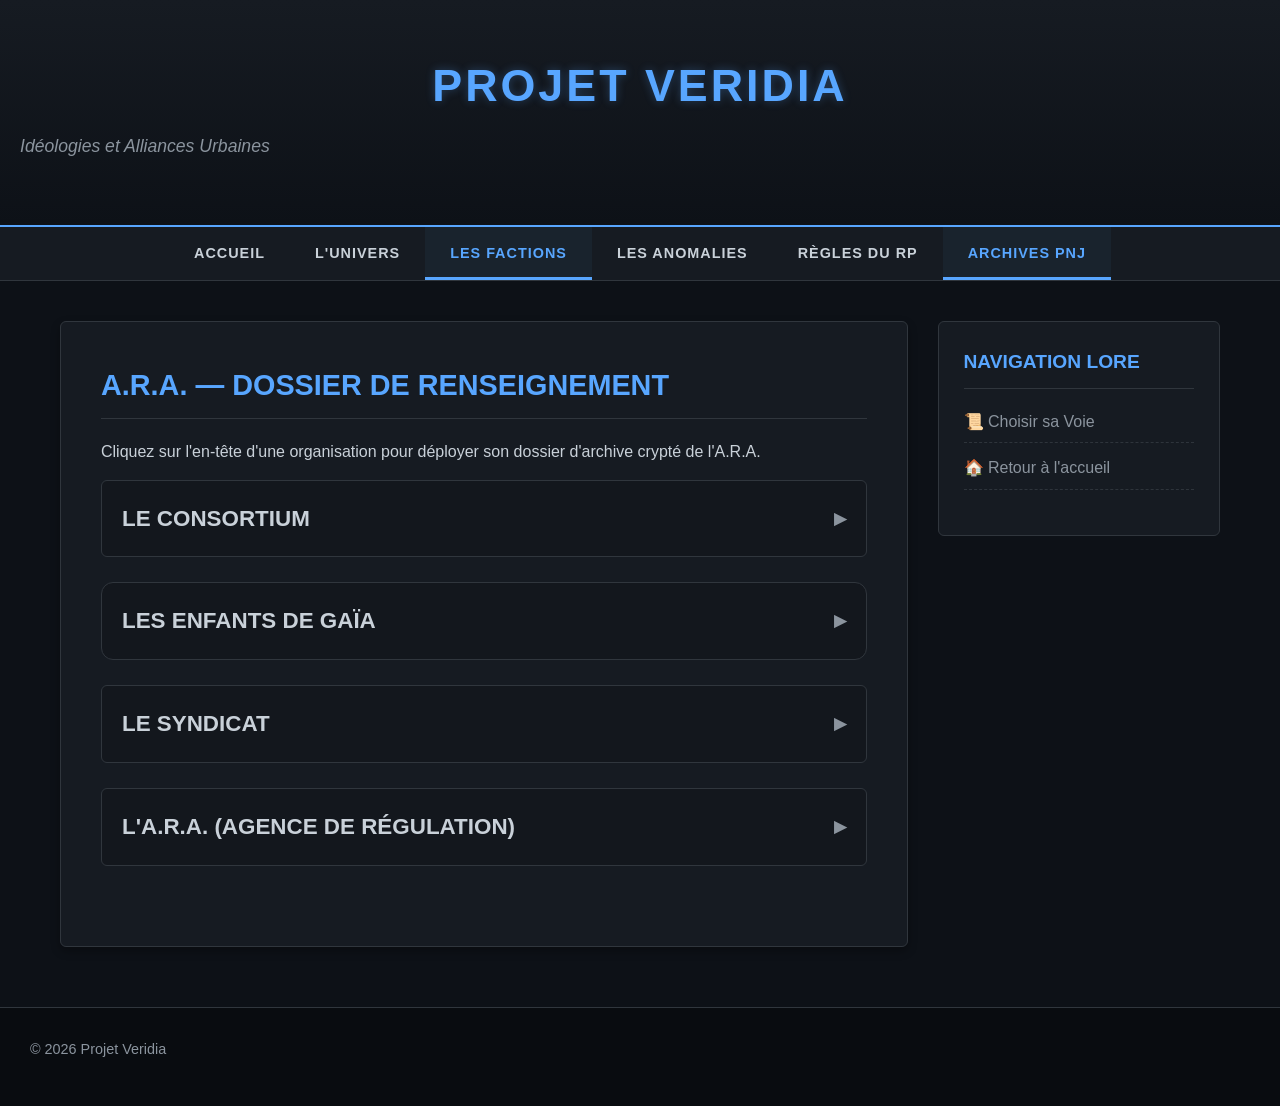
==== commit 4aca2319: "Add files via upload" ====
--- a/factions.html
+++ b/factions.html
@@ -123,6 +123,8 @@
         <a href="factions.html" class="active">Les Factions</a>
         <a href="magie.html">Les Anomalies</a>
         <a href="regles.html">Règles du RP</a>
+        <a href="pnj.html" class="active">Archives PNJ</a>
+        
     </nav>
 
     <div class="container">
@@ -451,4 +453,4 @@
     </div>
     <footer><p>&copy; 2026 Projet Veridia</p></footer>
 </body>
-</html>
+</html>
--- a/style.css
+++ b/style.css
@@ -175,3 +175,47 @@
         font-size: 0.8rem;
     }
 }
+@media (max-width: 768px) {
+    
+    .container {
+        display: flex;
+        flex-direction: column;
+        padding: 10px;
+    }
+
+    main, aside {
+        width: 100%;
+        margin: 0 0 20px 0;
+    }
+
+    nav {
+        display: flex;
+        flex-wrap: wrap;
+        justify-content: center;
+    }
+
+    nav a {
+        padding: 10px;
+        font-size: 0.9rem;
+    }
+
+    h1 {
+        font-size: 1.8rem;
+    }
+    
+    h2 {
+        font-size: 1.4rem;
+    }
+
+ 
+    .ara-form-terminal {
+        padding: 10px;
+        font-size: 0.8rem;
+        overflow-x: auto;
+    }
+    
+    pre {
+        font-size: 0.6rem;
+        overflow-x: auto;
+    }
+}
